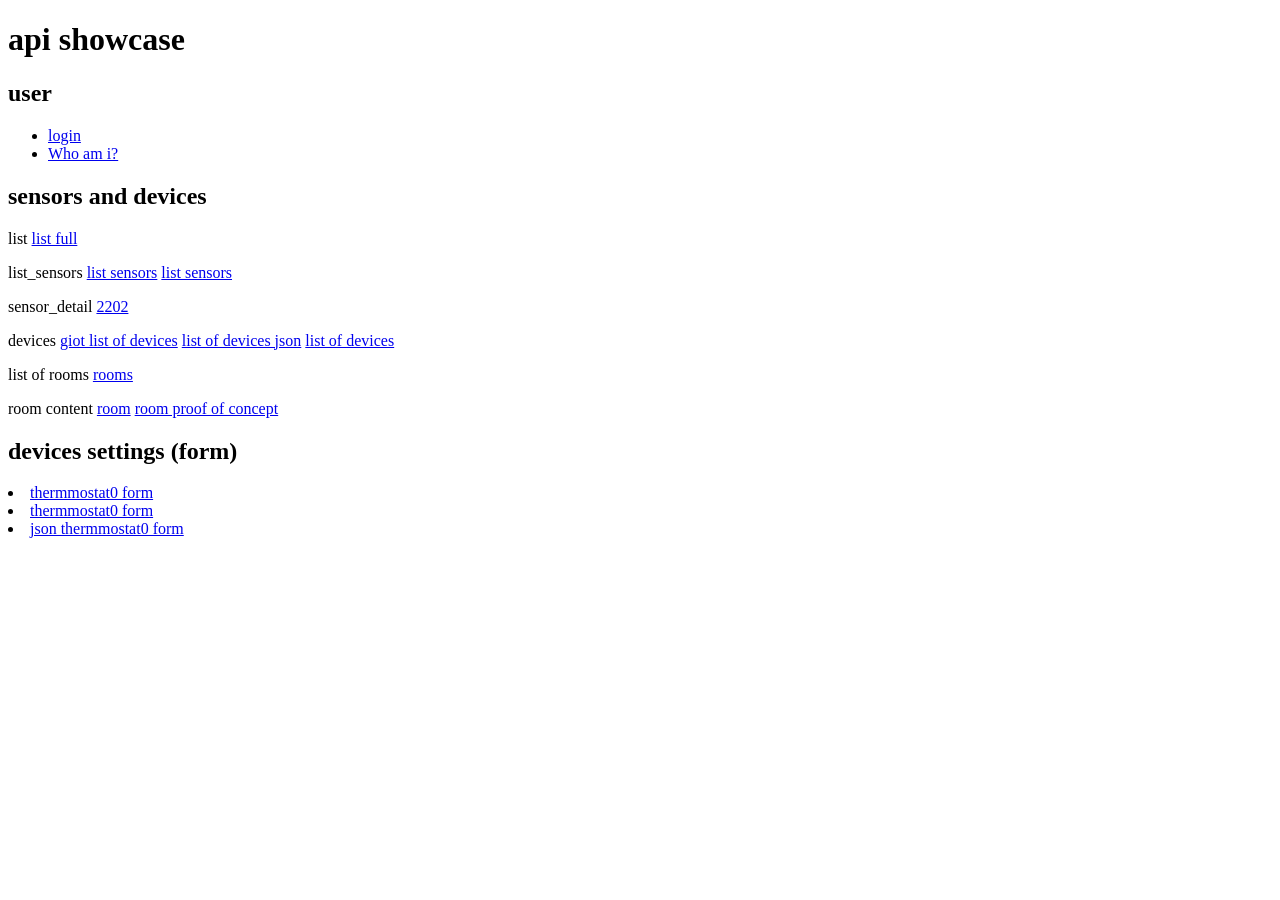
==== webapps/showcase/index.html @ 8a7bd6af "room and rooms api calls, return actuall stuff" ====
<!DOCTYPE html>
<html>
<head>
<meta name="generator" content="HTML Tidy for HTML5 for Linux version 5.6.0">
<title>wiot showcase</title>
</head>
<body>
<h1>api showcase</h1>

<h2>user</h2>
<p>
<ul>
<li><a href="https://wiot.cz/login.html">login</a>
<li><a href="https://wiot.cz/wiot/v1/username/">Who am i?</a>
</ul>
</p>

<h2>sensors and devices</h2>

<dl>
list
<a href="https://wiot.cz/wiot/v1/list">list full</a>
</dl>

<dl>
list_sensors
<a href="https://wiot.cz/wiot/v1/list_sensors">list sensors</a>
<a href="https://grezl.eu/wiot/v1/list_sensors">list sensors</a>
</dl>

<dl>
sensor_detail
<a href="https://grezl.eu/wiot/v1/sensor_detail/2202">2202</a>
</dl>

<dl>
devices
<a href="https://grezl.eu/wiot/v1/devices">giot list of devices</a>
<a href="https://wiot.cz/wiot/v1/devices?output=json">list of devices json</a>
<a href="https://wiot.cz/wiot/v1/devices">list of devices</a>
</dl>

<dl>
list of rooms
<a href="https://wiot.cz/wiot/v1/rooms">rooms</a>
</dl>

<dl>
room content
<a href="https://wiot.cz/wiot/v1/room">room</a>
<a href="stuff/rooms.html">room proof of concept</a>
</dl>


<h2>devices settings (form)</h2>
<li><a href="https://grezl.eu/wiot/v1/form/thermostat0">thermmostat0 form</a>
<li><a href="https://wiot.cz/wiot/v1/form/thermostat0">thermmostat0 form</a>
<li><a href="https://wiot.cz/wiot/v1/form/thermostat0?output=json">json thermmostat0 form</a>

</body>
</html>
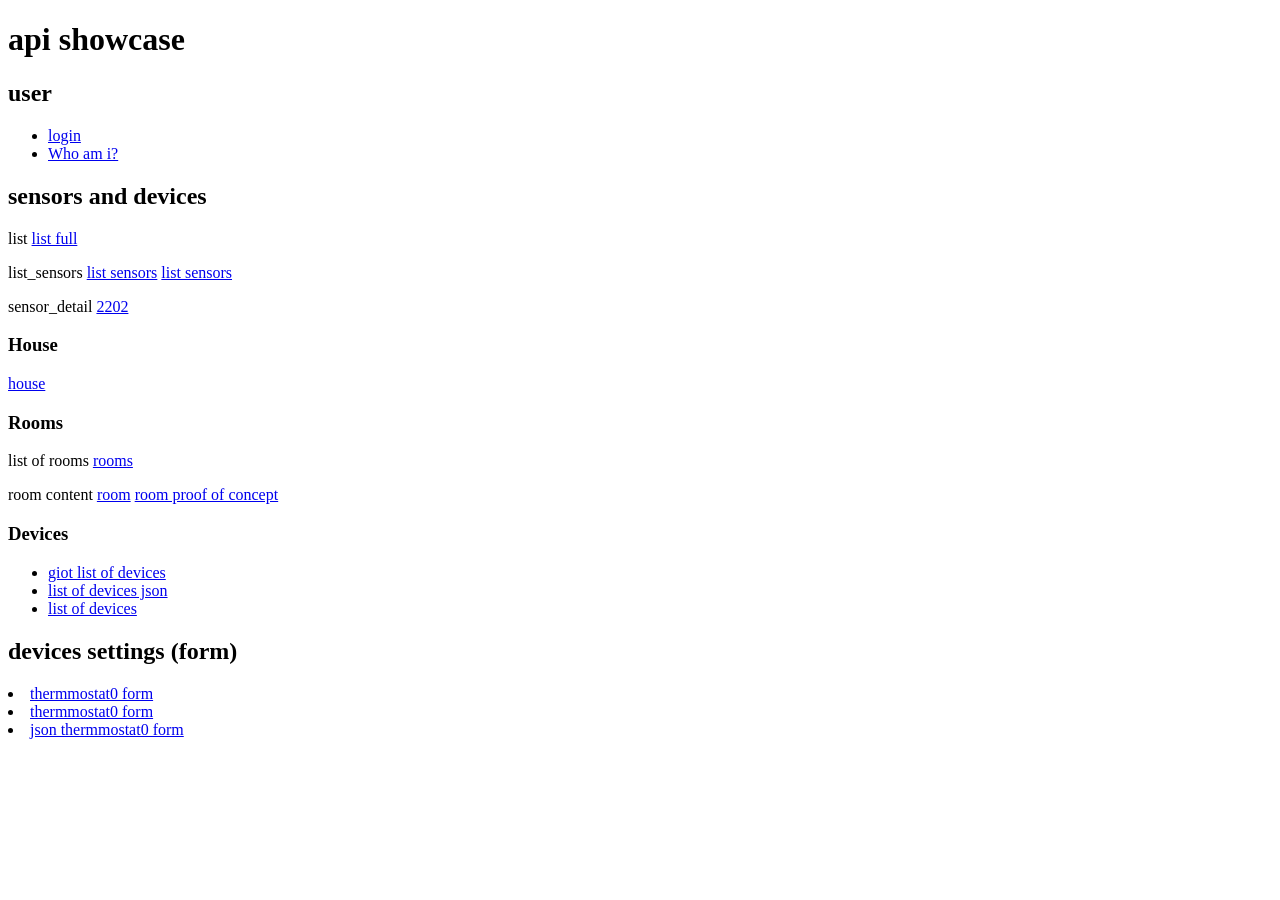
==== commit 0a01df16: "api house" ====
--- a/webapps/showcase/index.html
+++ b/webapps/showcase/index.html
@@ -33,13 +33,12 @@
 <a href="https://grezl.eu/wiot/v1/sensor_detail/2202">2202</a>
 </dl>
 
+<h3>House</h3>
 <dl>
-devices
-<a href="https://grezl.eu/wiot/v1/devices">giot list of devices</a>
-<a href="https://wiot.cz/wiot/v1/devices?output=json">list of devices json</a>
-<a href="https://wiot.cz/wiot/v1/devices">list of devices</a>
+<a href="https://wiot.cz/wiot/v1/house">house</a>
 </dl>
 
+<h3>Rooms</h3>
 <dl>
 list of rooms
 <a href="https://wiot.cz/wiot/v1/rooms">rooms</a>
@@ -51,6 +50,15 @@
 <a href="stuff/rooms.html">room proof of concept</a>
 </dl>
 
+<h3>Devices</h3>
+<dl>
+
+<ul>
+<li><a href="https://grezl.eu/wiot/v1/devices">giot list of devices</a>
+<li><a href="https://wiot.cz/wiot/v1/devices?output=json">list of devices json</a>
+<li><a href="https://wiot.cz/wiot/v1/devices">list of devices</a>
+</ul>
+</dl>
 
 <h2>devices settings (form)</h2>
 <li><a href="https://grezl.eu/wiot/v1/form/thermostat0">thermmostat0 form</a>
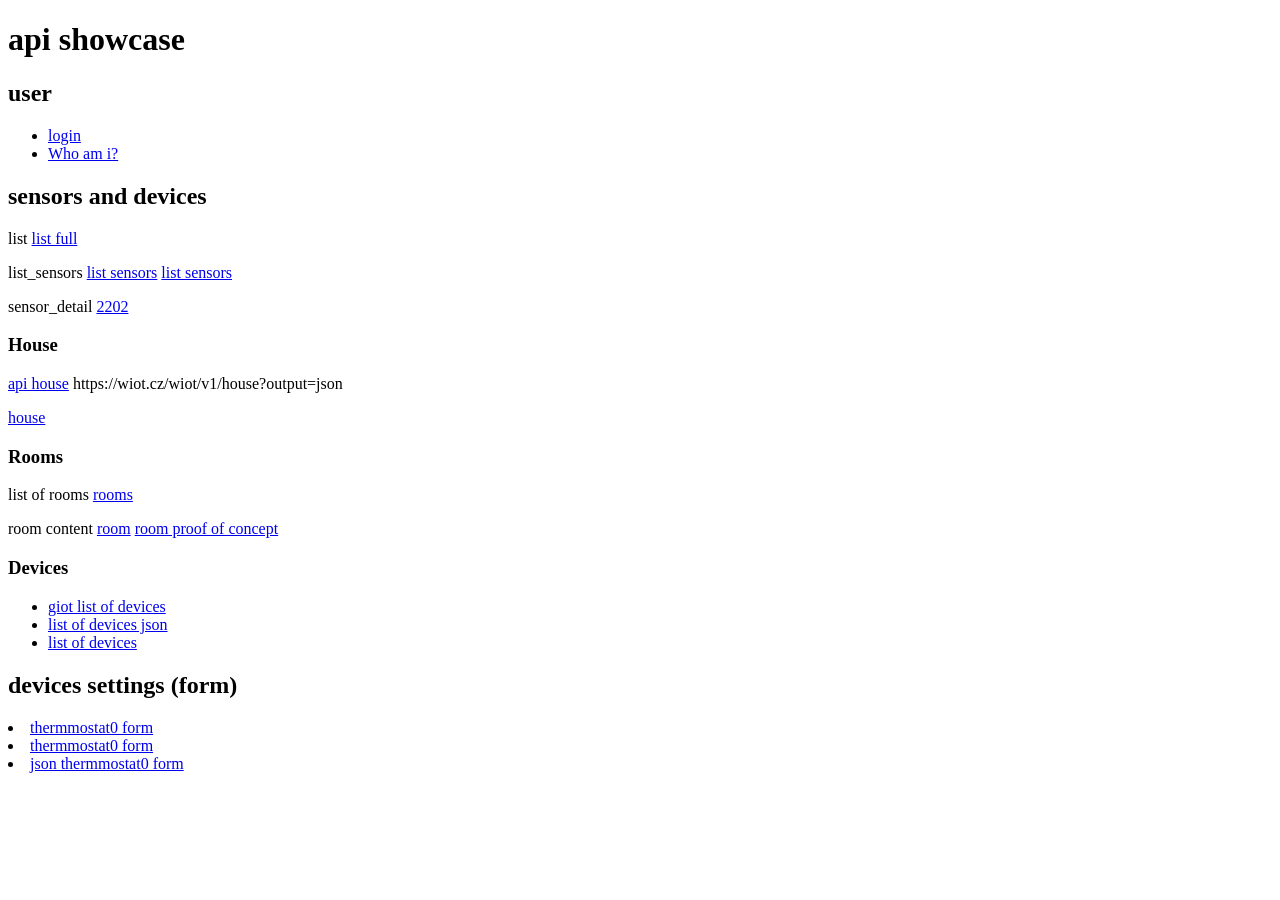
==== commit 5dffea97: "shuffling" ====
--- a/webapps/showcase/index.html
+++ b/webapps/showcase/index.html
@@ -1,9 +1,12 @@
 <!DOCTYPE html>
 <html>
+
 <head>
-<meta name="generator" content="HTML Tidy for HTML5 for Linux version 5.6.0">
-<title>wiot showcase</title>
+  <meta name="generator" content="HTML Tidy for HTML5 for Linux version 5.6.0">
+  <title>wiot showcase</title>
+  <meta name="color-scheme" content="dark light">
 </head>
+
 <body>
 <h1>api showcase</h1>
 
@@ -35,7 +38,11 @@
 
 <h3>House</h3>
 <dl>
-<a href="https://wiot.cz/wiot/v1/house">house</a>
+<a href="https://wiot.cz/wiot/v1/house">api house</a>
+https://wiot.cz/wiot/v1/house?output=json
+</dl>
+<dl>
+<a href="house.html">house</a>
 </dl>
 
 <h3>Rooms</h3>
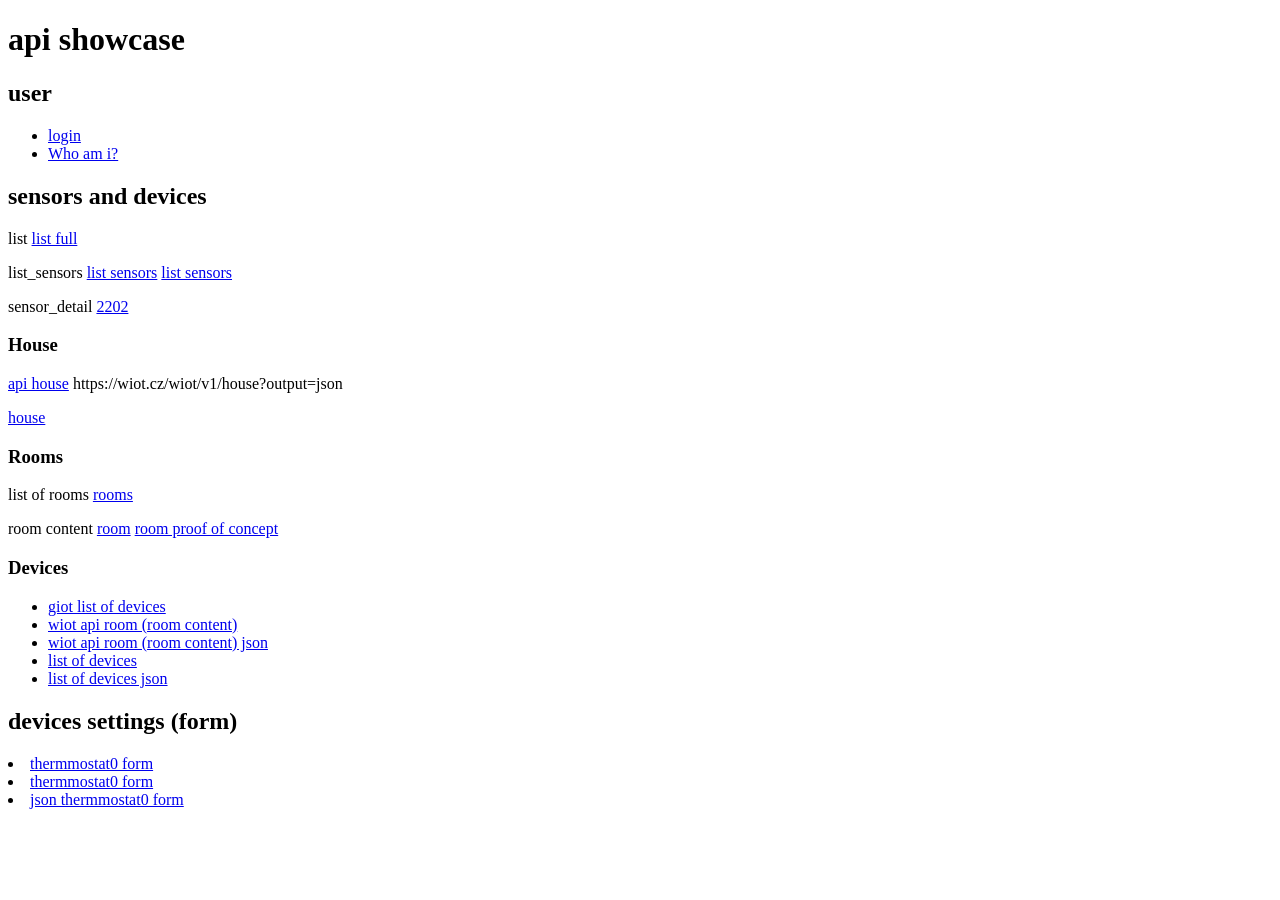
==== commit 37afc5b4: "new stuff" ====
--- a/webapps/showcase/index.html
+++ b/webapps/showcase/index.html
@@ -62,8 +62,10 @@
 
 <ul>
 <li><a href="https://grezl.eu/wiot/v1/devices">giot list of devices</a>
+<li><a href="https://wiot.cz/wiot/v1/room/1">wiot api room (room content)</a>
+<li><a href="https://wiot.cz/wiot/v1/room/1?output=json">wiot api room (room content) json</a>
+<li><a href="https://wiot.cz/wiot/v1/devices">list of devices</a>
 <li><a href="https://wiot.cz/wiot/v1/devices?output=json">list of devices json</a>
-<li><a href="https://wiot.cz/wiot/v1/devices">list of devices</a>
 </ul>
 </dl>
 
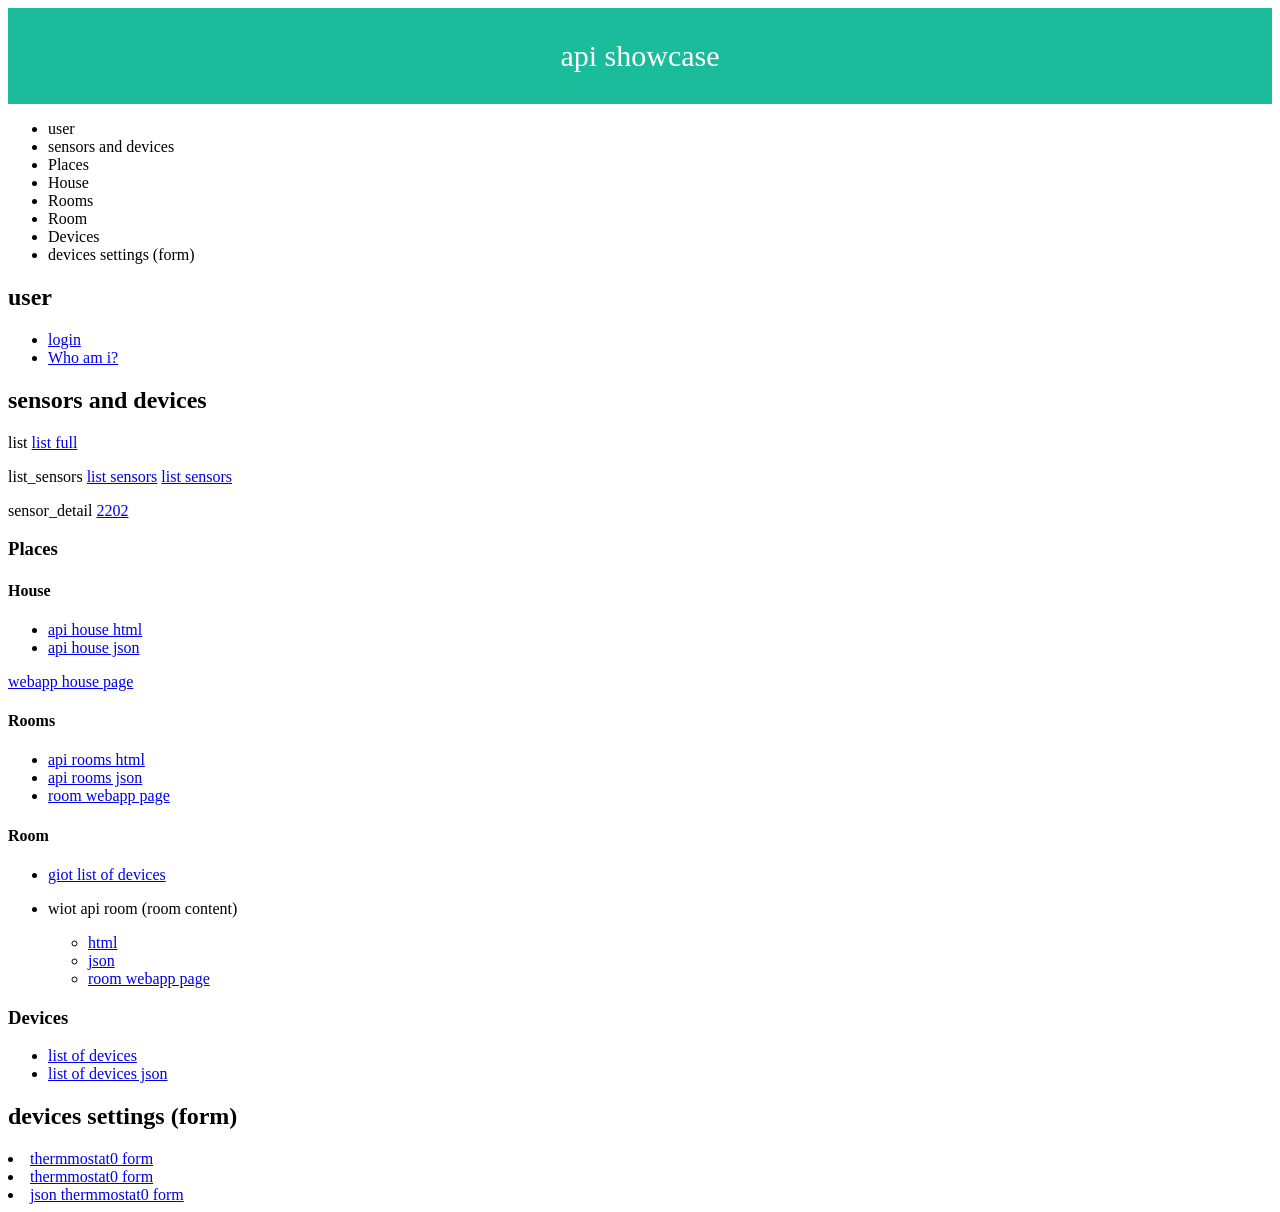
==== commit c1ba243f: "stuff" ====
--- a/webapps/showcase/index.html
+++ b/webapps/showcase/index.html
@@ -5,10 +5,40 @@
   <meta name="generator" content="HTML Tidy for HTML5 for Linux version 5.6.0">
   <title>wiot showcase</title>
   <meta name="color-scheme" content="dark light">
+
+<style>
+header {
+  padding: 1px;
+  text-align: center;
+  background: #1abc9c;
+  color: white;
+  font-size: 30px;
+}
+</style>
+
 </head>
 
 <body>
-<h1>api showcase</h1>
+<script>
+function generateTOC() {
+  const toc = document.getElementById("toc");
+  const headings = document.querySelectorAll("h1, h2, h3, h4, h5, h6");
+  const nestedList = document.createElement("ul");
+
+  headings.forEach((heading, index) => {
+    heading.id = "heading-" + index;
+    const listItem = document.createElement("li");
+    listItem.innerHTML = '' + heading.textContent + '';
+    nestedList.appendChild(listItem);
+  });
+
+  toc.appendChild(nestedList);
+}
+</script>
+
+<header><p>api showcase</p></header>
+
+<div id="toc"></div>
 
 <h2>user</h2>
 <p>
@@ -36,34 +66,47 @@
 <a href="https://grezl.eu/wiot/v1/sensor_detail/2202">2202</a>
 </dl>
 
-<h3>House</h3>
+<h3>Places</h3>
+
+<h4>House</h4>
 <dl>
-<a href="https://wiot.cz/wiot/v1/house">api house</a>
-https://wiot.cz/wiot/v1/house?output=json
-</dl>
-<dl>
-<a href="house.html">house</a>
-</dl>
-
-<h3>Rooms</h3>
-<dl>
-list of rooms
-<a href="https://wiot.cz/wiot/v1/rooms">rooms</a>
+<ul>
+<li><a href="https://wiot.cz/wiot/v1/house">api house html</a>
+<li><a href="https://wiot.cz/wiot/v1/house?output=json">api house json</a>
+</ul>
 </dl>
 
 <dl>
-room content
-<a href="https://wiot.cz/wiot/v1/room">room</a>
-<a href="stuff/rooms.html">room proof of concept</a>
+<a href="/webapps/house.html">webapp house page</a>
+</dl>
+
+<h4>Rooms</h4>
+<dl>
+<ul>
+<li><a href="https://wiot.cz/wiot/v1/rooms">api rooms html</a>
+<li><a href="https://wiot.cz/wiot/v1/rooms?output=json">api rooms json</a>
+<li><a href="/webapps/room.html">room webapp page</a>
+</ul>
+</dl>
+
+<dl>
+<h4>Room</h4>
+<ul>
+<li><a href="https://grezl.eu/wiot/v1/devices">giot list of devices</a>
+<li><p>wiot api room (room content)</p>
+
+<ul>
+<li><a href="https://wiot.cz/wiot/v1/room/1">html</a>
+<li><a href="https://wiot.cz/wiot/v1/room/1?output=json">json</a>
+<li><a href="/webapps/rooms.html">room webapp page</a>
+</ul>
+</ul>
 </dl>
 
 <h3>Devices</h3>
 <dl>
 
 <ul>
-<li><a href="https://grezl.eu/wiot/v1/devices">giot list of devices</a>
-<li><a href="https://wiot.cz/wiot/v1/room/1">wiot api room (room content)</a>
-<li><a href="https://wiot.cz/wiot/v1/room/1?output=json">wiot api room (room content) json</a>
 <li><a href="https://wiot.cz/wiot/v1/devices">list of devices</a>
 <li><a href="https://wiot.cz/wiot/v1/devices?output=json">list of devices json</a>
 </ul>
@@ -74,5 +117,8 @@
 <li><a href="https://wiot.cz/wiot/v1/form/thermostat0">thermmostat0 form</a>
 <li><a href="https://wiot.cz/wiot/v1/form/thermostat0?output=json">json thermmostat0 form</a>
 
+<script>
+window.addEventListener("DOMContentLoaded", generateTOC);
+</script>
 </body>
 </html>
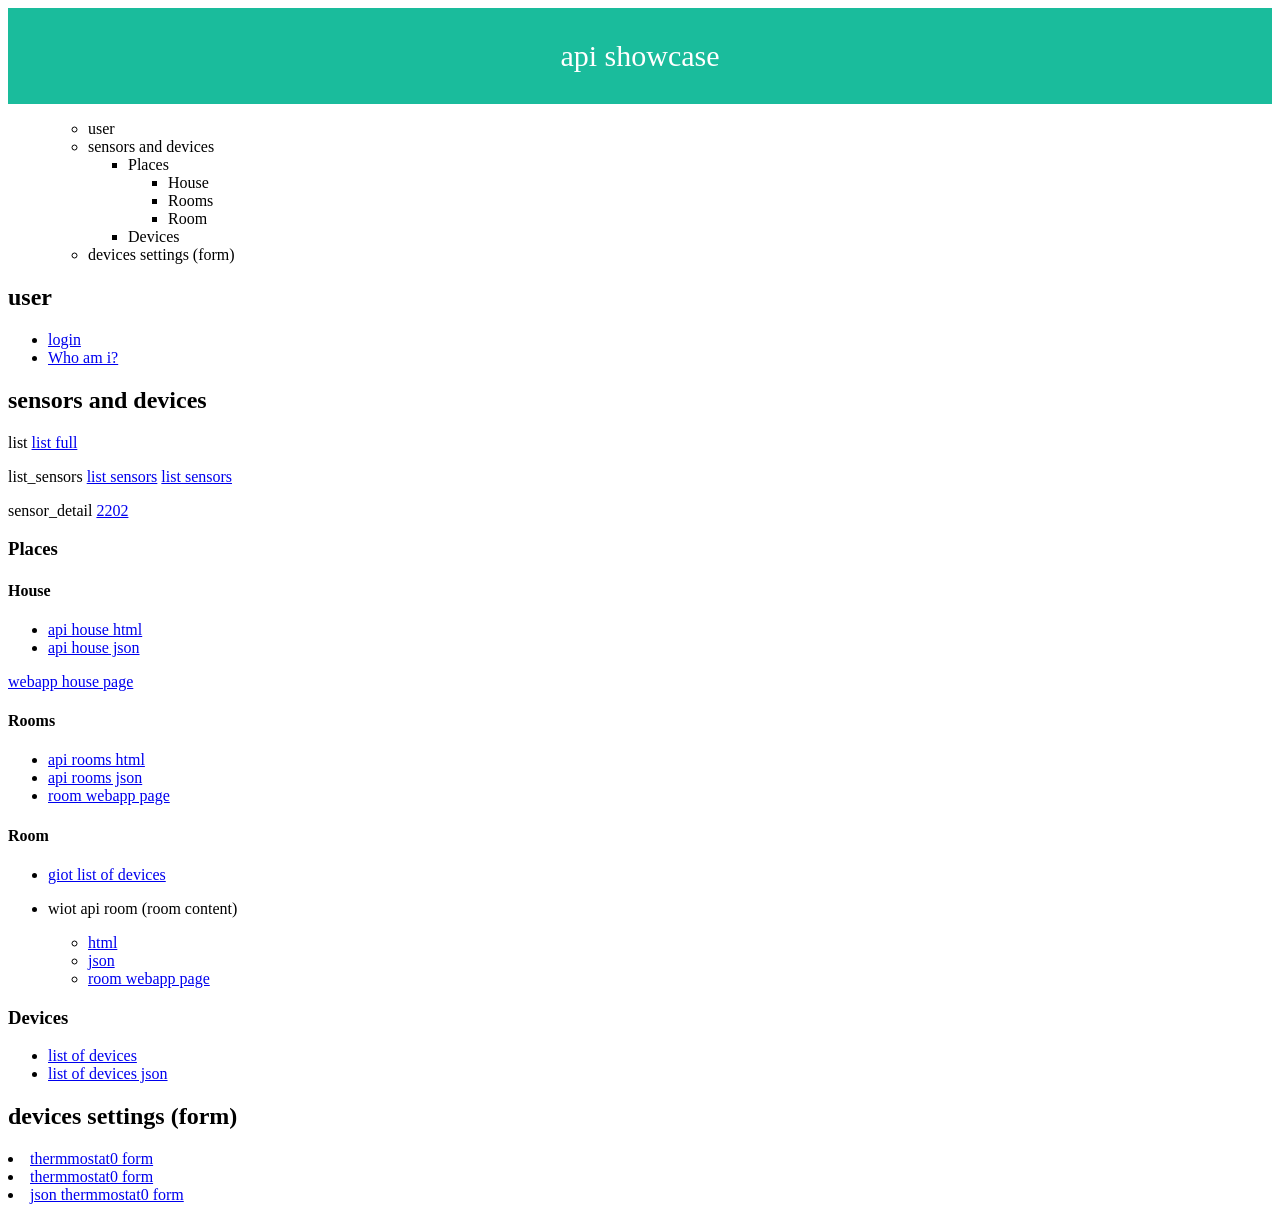
==== commit 3649d8ea: "new toc" ====
--- a/webapps/showcase/index.html
+++ b/webapps/showcase/index.html
@@ -20,21 +20,34 @@
 
 <body>
 <script>
+
 function generateTOC() {
-  const toc = document.getElementById("toc");
-  const headings = document.querySelectorAll("h1, h2, h3, h4, h5, h6");
-  const nestedList = document.createElement("ul");
+    const headers = document.querySelectorAll("h1, h2, h3, h4, h5, h6");
+    const tocContainer = document.getElementById("toc"); // Get the div where TOC should be placed
+    const toc = document.createElement("ul");
+    const tocMap = { 1: toc }; // Stores lists at different levels
 
-  headings.forEach((heading, index) => {
-    heading.id = "heading-" + index;
-    const listItem = document.createElement("li");
-    listItem.innerHTML = '' + heading.textContent + '';
-    nestedList.appendChild(listItem);
-  });
+    headers.forEach(header => {
+        const level = parseInt(header.tagName.charAt(1)); // Extract level (1 to 6)
+        const listItem = document.createElement("li");
+        listItem.textContent = header.textContent;
 
-  toc.appendChild(nestedList);
+        if (!tocMap[level]) {
+            tocMap[level] = document.createElement("ul");
+            tocMap[level - 1].appendChild(tocMap[level]);
+        }
+
+        tocMap[level].appendChild(listItem);
+    });
+
+    if (tocContainer) {
+        tocContainer.appendChild(toc); // Append TOC inside the specified div
+    } else {
+        console.error("Div with id 'toc' not found!");
+    }
 }
 </script>
+
 
 <header><p>api showcase</p></header>
 
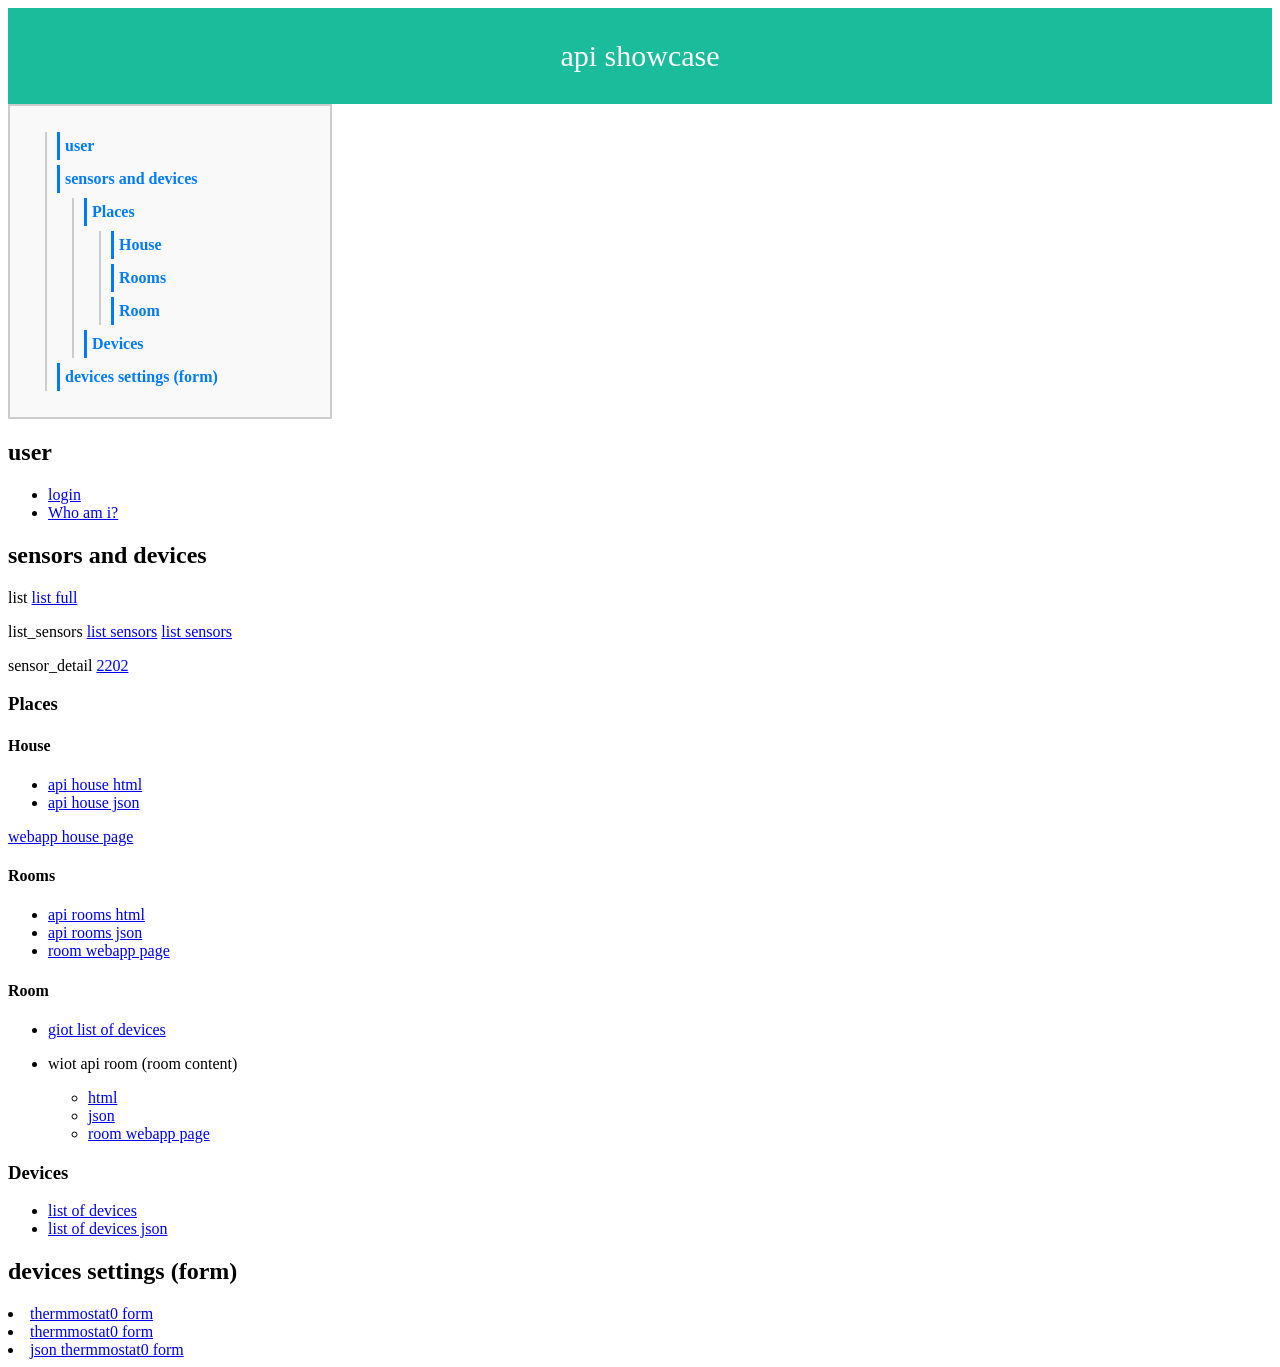
==== commit 3e7b8029: "showcase" ====
--- a/webapps/showcase/index.html
+++ b/webapps/showcase/index.html
@@ -5,6 +5,7 @@
   <meta name="generator" content="HTML Tidy for HTML5 for Linux version 5.6.0">
   <title>wiot showcase</title>
   <meta name="color-scheme" content="dark light">
+  <link rel="stylesheet" href="index.css">
 
 <style>
 header {
@@ -30,7 +31,16 @@
     headers.forEach(header => {
         const level = parseInt(header.tagName.charAt(1)); // Extract level (1 to 6)
         const listItem = document.createElement("li");
-        listItem.textContent = header.textContent;
+
+        // Ensure the header has an ID for linking
+        if (!header.id) {
+            header.id = `toc-${header.textContent.replace(/\s+/g, "-").toLowerCase()}`;
+        }
+
+        const link = document.createElement("a");
+        link.href = `#${header.id}`;
+        link.textContent = header.textContent;
+        listItem.appendChild(link);
 
         if (!tocMap[level]) {
             tocMap[level] = document.createElement("ul");
--- a/webapps/showcase/index.css
+++ b/webapps/showcase/index.css
@@ -0,0 +1,71 @@
+/* Default Light Mode */
+#toc {
+    border: 2px solid #ccc;
+    padding: 10px;
+    background-color: #f9f9f9; /* Light background */
+    width: 300px;
+    font-family: serif;
+    transition: background-color 0.3s ease, color 0.3s ease;
+}
+
+#toc ul {
+    list-style-type: none;
+    padding-left: 10px;
+}
+
+#toc li {
+    padding: 5px;
+    border-left: 3px solid #007bff;
+    margin-bottom: 5px;
+}
+
+#toc li:hover {
+    background-color: #e0e0e0;
+    cursor: pointer;
+}
+
+/* Nested list indentation */
+#toc ul ul {
+    margin-left: 15px;
+    border-left: 2px solid #ccc;
+}
+
+/* Clickable TOC Links */
+#toc a {
+    text-decoration: none;
+    color: #007bff;
+    font-weight: bold;
+}
+
+#toc a:hover {
+    text-decoration: underline;
+}
+
+/* Dark Mode Styling */
+@media (prefers-color-scheme: dark) {
+    #toc {
+        background-color: #2a2a2a; /* Dark background */
+        border-color: #555;
+        color: #ddd; /* Light text for contrast */
+    }
+
+    #toc li {
+        border-left-color: #1e90ff; /* Adjusted highlight */
+    }
+
+    #toc li:hover {
+        background-color: #444;
+    }
+
+    #toc ul ul {
+        border-left-color: #777;
+    }
+
+    #toc a {
+        color: #1e90ff;
+    }
+
+    #toc a:hover {
+        color: #4dafff;
+    }
+}
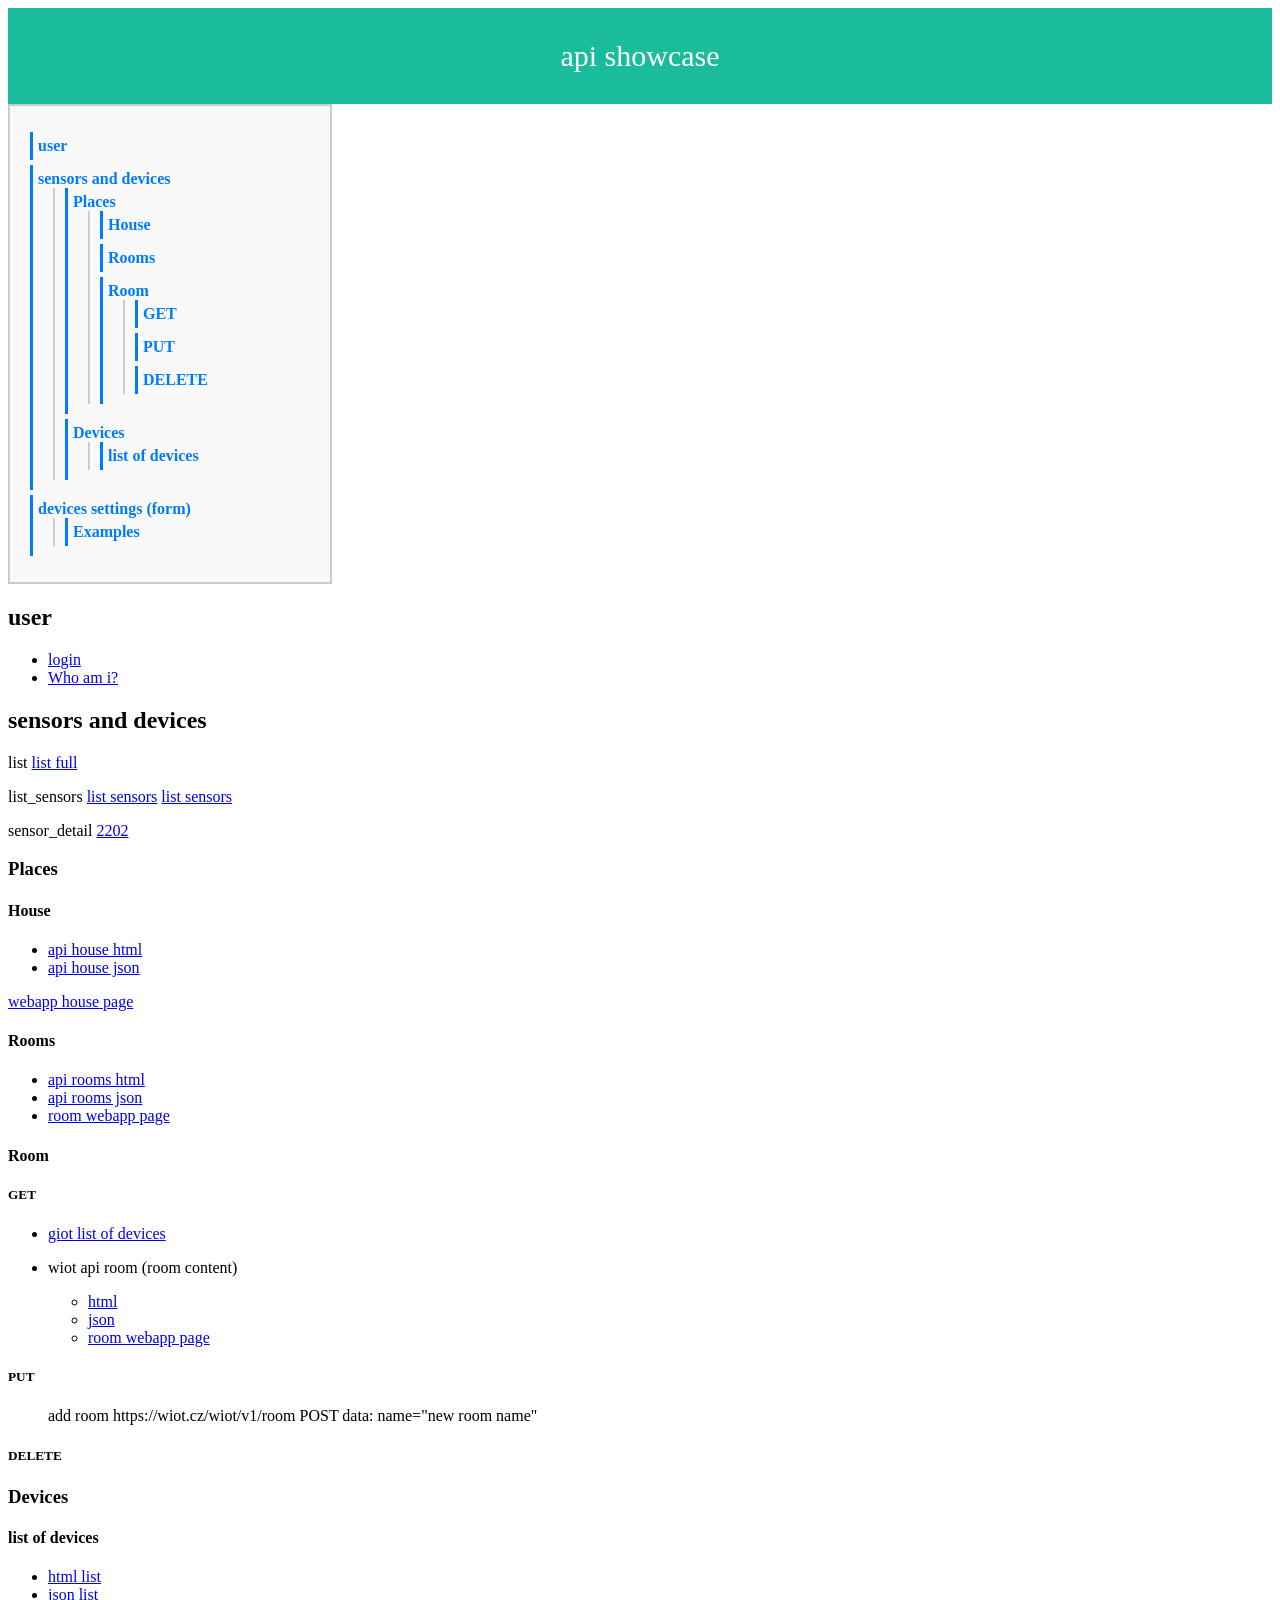
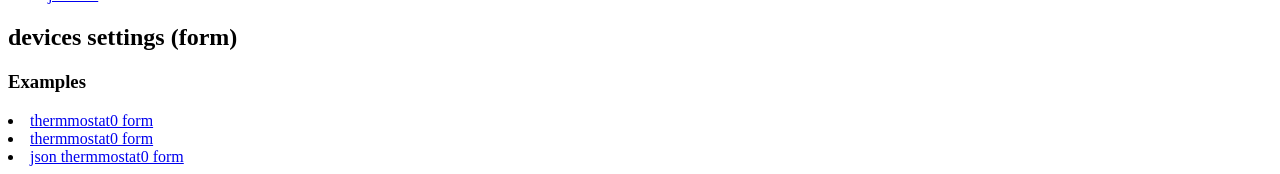
==== commit 0d3a577c: "romm add and showcase api updaqte" ====
--- a/webapps/showcase/index.html
+++ b/webapps/showcase/index.html
@@ -26,13 +26,12 @@
     const headers = document.querySelectorAll("h1, h2, h3, h4, h5, h6");
     const tocContainer = document.getElementById("toc"); // Get the div where TOC should be placed
     const toc = document.createElement("ul");
-    const tocMap = { 1: toc }; // Stores lists at different levels
+    const stack = [{ level: 0, list: toc }]; // Stack to track nested levels
 
     headers.forEach(header => {
-        const level = parseInt(header.tagName.charAt(1)); // Extract level (1 to 6)
+        const level = parseInt(header.tagName.charAt(1)); // Extract header level (1 to 6)
         const listItem = document.createElement("li");
 
-        // Ensure the header has an ID for linking
         if (!header.id) {
             header.id = `toc-${header.textContent.replace(/\s+/g, "-").toLowerCase()}`;
         }
@@ -42,12 +41,17 @@
         link.textContent = header.textContent;
         listItem.appendChild(link);
 
-        if (!tocMap[level]) {
-            tocMap[level] = document.createElement("ul");
-            tocMap[level - 1].appendChild(tocMap[level]);
+        // Adjust nesting based on header levels
+        while (stack.length > 1 && stack[stack.length - 1].level >= level) {
+            stack.pop(); // Remove deeper levels
         }
 
-        tocMap[level].appendChild(listItem);
+        let parentList = stack[stack.length - 1].list;
+        const nestedList = document.createElement("ul");
+        listItem.appendChild(nestedList);
+        parentList.appendChild(listItem);
+
+        stack.push({ level, list: nestedList }); // Push new level to stack
     });
 
     if (tocContainer) {
@@ -114,28 +118,39 @@
 
 <dl>
 <h4>Room</h4>
+<h5>GET</h5>
 <ul>
 <li><a href="https://grezl.eu/wiot/v1/devices">giot list of devices</a>
 <li><p>wiot api room (room content)</p>
+ <ul>
+ <li><a href="https://wiot.cz/wiot/v1/room/1">html</a>
+ <li><a href="https://wiot.cz/wiot/v1/room/1?output=json">json</a>
+ <li><a href="/webapps/rooms.html">room webapp page</a>
+ </ul>
+</ul>
 
+<h5>PUT</h5>
 <ul>
-<li><a href="https://wiot.cz/wiot/v1/room/1">html</a>
-<li><a href="https://wiot.cz/wiot/v1/room/1?output=json">json</a>
-<li><a href="/webapps/rooms.html">room webapp page</a>
+add room https://wiot.cz/wiot/v1/room POST data: name="new room name"
 </ul>
-</ul>
+
+<h5>DELETE</h5>
+
+
 </dl>
 
 <h3>Devices</h3>
 <dl>
 
+<h4>list of devices</h4>
 <ul>
-<li><a href="https://wiot.cz/wiot/v1/devices">list of devices</a>
-<li><a href="https://wiot.cz/wiot/v1/devices?output=json">list of devices json</a>
+<li><a href="https://wiot.cz/wiot/v1/devices">html list</a>
+<li><a href="https://wiot.cz/wiot/v1/devices?output=json">json list</a>
 </ul>
 </dl>
 
 <h2>devices settings (form)</h2>
+<h3>Examples</h3>
 <li><a href="https://grezl.eu/wiot/v1/form/thermostat0">thermmostat0 form</a>
 <li><a href="https://wiot.cz/wiot/v1/form/thermostat0">thermmostat0 form</a>
 <li><a href="https://wiot.cz/wiot/v1/form/thermostat0?output=json">json thermmostat0 form</a>
